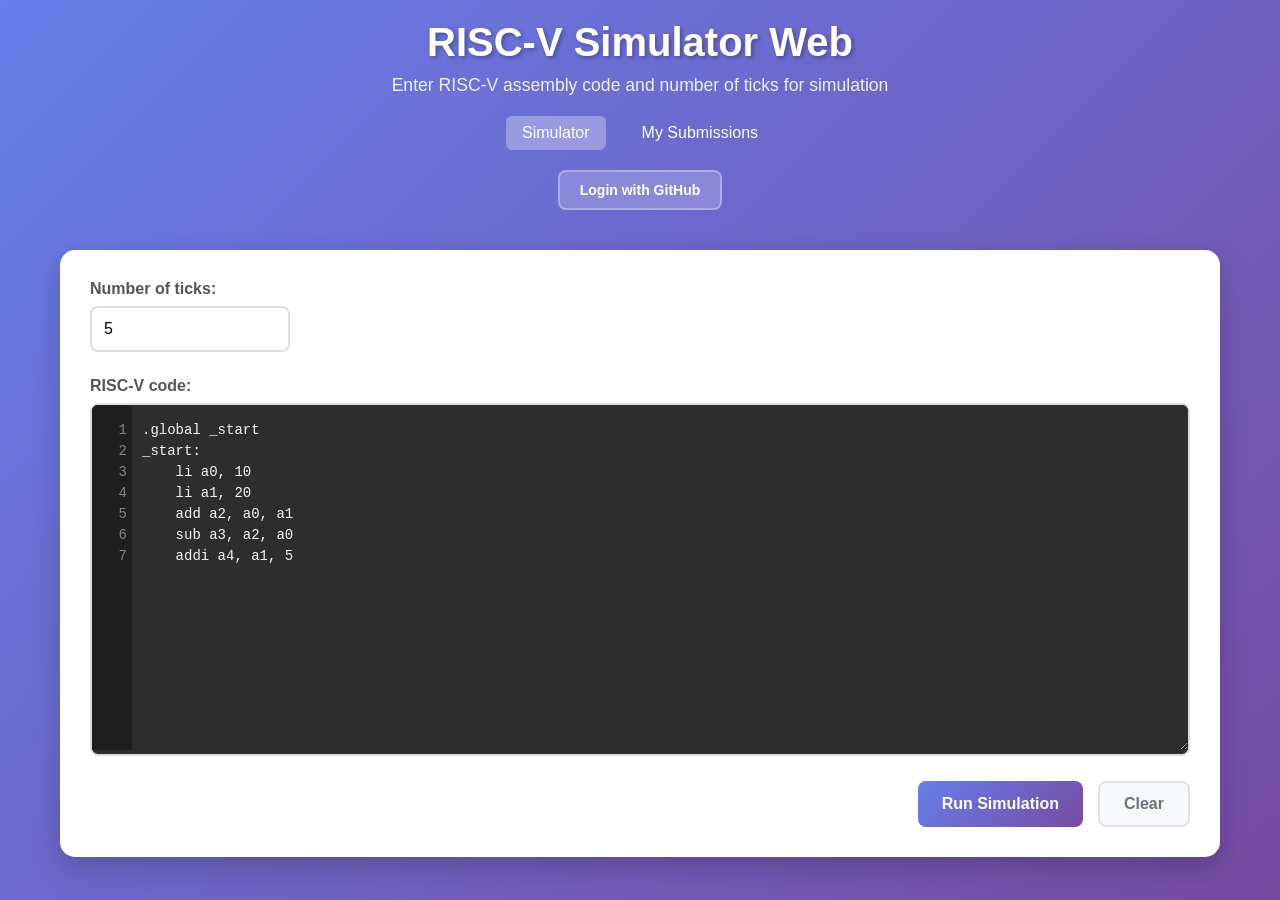
==== static/index.html @ e3b28cbb "basic auth2" ====
<!DOCTYPE html>
<html lang="en">
<head>
    <meta charset="UTF-8">
    <meta name="viewport" content="width=device-width, initial-scale=1.0">
    <title>RISC-V Simulator Web</title>
    <link rel="stylesheet" href="style.css">
</head>
<body>
    <div class="container">
        <header>
            <h1>RISC-V Simulator Web</h1>
            <p>Enter RISC-V assembly code and number of ticks for simulation</p>
            <nav class="header-nav">
                <a href="/" class="nav-link active">Simulator</a>
                <a href="submissions.html" class="nav-link">My Submissions</a>
            </nav>
            <div class="auth-section">
                <div id="user-info" style="display: none;">
                    <span id="user-name"></span>
                    <button id="logout-btn" class="auth-btn">Logout</button>
                </div>
                <div id="login-section">
                    <button id="login-btn" class="auth-btn">Login with GitHub</button>
                </div>
            </div>
        </header>

        <main>
            <form id="simulator-form">
                <div class="form-group">
                    <label for="ticks">Number of ticks:</label>
                    <input type="number" id="ticks" name="ticks" value="5" min="1" max="1000" required>
                </div>

                <div class="form-group">
                    <label for="file">RISC-V code:</label>
                    <div class="code-editor">
                    <textarea id="file" name="file" rows="15" spellcheck="false">.global _start
_start:
    li a0, 10
    li a1, 20
    add a2, a0, a1
    sub a3, a2, a0
    addi a4, a1, 5</textarea>
                        <div class="line-numbers"></div>
                    </div>
                </div>

                <div class="form-actions">
                    <button type="submit" id="run-btn">
                        <span class="btn-text">Run Simulation</span>
                        <span class="btn-loading" style="display: none;">Executing...</span>
                    </button>
                    <button type="button" id="clear-btn">Clear</button>
                </div>
            </form>

            <div id="error-message" class="error-message" style="display: none;"></div>
        </main>
    </div>

    <script src="script.js"></script>
</body>
</html>
---- static/style.css ----
* {
    margin: 0;
    padding: 0;
    box-sizing: border-box;
}

body {
    font-family: 'Segoe UI', Tahoma, Geneva, Verdana, sans-serif;
    background: linear-gradient(135deg, #667eea 0%, #764ba2 100%);
    min-height: 100vh;
    color: #333;
}

.container {
    max-width: 1200px;
    margin: 0 auto;
    padding: 20px;
}

header {
    text-align: center;
    margin-bottom: 40px;
    color: white;
}

header h1 {
    font-size: 2.5rem;
    margin-bottom: 10px;
    text-shadow: 2px 2px 4px rgba(0,0,0,0.3);
}

header p {
    font-size: 1.1rem;
    opacity: 0.9;
    margin-bottom: 20px;
}

.auth-section {
    margin-top: 20px;
    display: flex;
    justify-content: center;
}

#user-info {
    display: flex;
    align-items: center;
    gap: 15px;
    color: white;
    font-weight: 500;
}

#user-name {
    font-size: 1rem;
}

.auth-btn {
    background: rgba(255, 255, 255, 0.2);
    color: white;
    border: 2px solid rgba(255, 255, 255, 0.3);
    padding: 10px 20px;
    border-radius: 8px;
    font-size: 14px;
    font-weight: 600;
    cursor: pointer;
    transition: all 0.3s;
    text-decoration: none;
    display: inline-block;
}

.auth-btn:hover {
    background: rgba(255, 255, 255, 0.3);
    border-color: rgba(255, 255, 255, 0.5);
    transform: translateY(-1px);
}

.header-nav {
    display: flex;
    gap: 20px;
    justify-content: center;
}

.nav-link {
    color: white;
    text-decoration: none;
    padding: 8px 16px;
    border-radius: 6px;
    transition: all 0.3s;
    font-weight: 500;
}

.nav-link:hover {
    background: rgba(255, 255, 255, 0.2);
}

.nav-link.active {
    background: rgba(255, 255, 255, 0.3);
}

/* Override nav styles for submissions page */
.submissions-header .header-nav {
    justify-content: flex-start;
    margin-top: 15px;
}

.submissions-header .nav-link {
    color: #667eea;
    border: 1px solid #667eea;
    background: transparent;
}

.submissions-header .nav-link:hover {
    background: #667eea;
    color: white;
}

.submissions-header .nav-link.active {
    background: #667eea;
    color: white;
}

main {
    background: white;
    border-radius: 15px;
    padding: 30px;
    box-shadow: 0 10px 30px rgba(0,0,0,0.2);
}

.form-group {
    margin-bottom: 25px;
}

label {
    display: block;
    margin-bottom: 8px;
    font-weight: 600;
    color: #555;
}

input[type="number"] {
    width: 200px;
    padding: 12px;
    border: 2px solid #ddd;
    border-radius: 8px;
    font-size: 16px;
    transition: border-color 0.3s;
}

input[type="number"]:focus {
    outline: none;
    border-color: #667eea;
}

.code-editor {
    position: relative;
    border: 2px solid #ddd;
    border-radius: 8px;
    overflow: hidden;
    background: #2d2d2d;
}

textarea {
    width: 100%;
    padding: 15px;
    padding-left: 50px;
    border: none;
    background: #2d2d2d;
    color: #f8f8f2;
    font-family: 'Consolas', 'Monaco', 'Courier New', monospace;
    font-size: 14px;
    line-height: 1.5;
    resize: vertical;
    min-height: 300px;
    white-space: pre;
    overflow-wrap: normal;
    overflow-x: auto;
}

textarea:focus {
    outline: none;
}

.line-numbers {
    position: absolute;
    left: 0;
    top: 0;
    width: 40px;
    padding: 15px 5px;
    background: #1e1e1e;
    color: #858585;
    font-family: 'Consolas', 'Monaco', 'Courier New', monospace;
    font-size: 14px;
    line-height: 1.5;
    text-align: right;
    user-select: none;
    pointer-events: none;
    white-space: pre;
    overflow-y: auto;
    overflow-x: hidden;
    scrollbar-width: none;
    height: 100%;
    box-sizing: border-box;
}

.line-numbers::-webkit-scrollbar {
    display: none;
}

.form-actions {
    display: flex;
    gap: 15px;
    justify-content: flex-end;
}

button {
    padding: 12px 24px;
    border: none;
    border-radius: 8px;
    font-size: 16px;
    font-weight: 600;
    cursor: pointer;
    transition: all 0.3s;
}

#run-btn {
    background: linear-gradient(135deg, #667eea 0%, #764ba2 100%);
    color: white;
}

#run-btn:hover:not(:disabled) {
    transform: translateY(-2px);
    box-shadow: 0 5px 15px rgba(102, 126, 234, 0.4);
}

#run-btn:disabled {
    opacity: 0.6;
    cursor: not-allowed;
}

#clear-btn {
    background: #f8f9fa;
    color: #6c757d;
    border: 2px solid #dee2e6;
}

#clear-btn:hover {
    background: #e9ecef;
}

.error-message {
    margin-top: 20px;
    padding: 15px;
    background: #f8d7da;
    border: 1px solid #f5c6cb;
    border-radius: 8px;
    color: #721c24;
}

/* Results page styles */
.results-container {
    background: white;
    border-radius: 15px;
    padding: 30px;
    box-shadow: 0 10px 30px rgba(0,0,0,0.2);
}

.results-header {
    margin-bottom: 30px;
    padding-bottom: 20px;
    border-bottom: 2px solid #eee;
}

.results-nav {
    display: flex;
    gap: 15px;
    margin-top: 15px;
}

.results-nav .nav-link {
    color: #667eea;
    text-decoration: none;
    padding: 8px 16px;
    border-radius: 6px;
    transition: all 0.3s;
    font-weight: 500;
    border: 1px solid #667eea;
}

.results-nav .nav-link:hover {
    background: #667eea;
    color: white;
}

.back-btn {
    background: #6c757d;
    color: white;
    padding: 10px 20px;
    text-decoration: none;
    border-radius: 8px;
    transition: background 0.3s;
}

.back-btn:hover {
    background: #5a6268;
}

.original-code {
    margin-bottom: 30px;
}

.original-code h2 {
    margin-bottom: 15px;
    color: #495057;
}

.original-code pre {
    background: #f8f9fa;
    padding: 20px;
    border-radius: 8px;
    overflow-x: auto;
    border: 1px solid #dee2e6;
}

.step {
    margin-bottom: 30px;
    border: 1px solid #ddd;
    border-radius: 10px;
    overflow: hidden;
}

.step-header {
    background: #f8f9fa;
    padding: 15px 20px;
    cursor: pointer;
    display: flex;
    justify-content: space-between;
    align-items: center;
    transition: background 0.3s;
}

.step-header:hover {
    background: #e9ecef;
}

.step-header h3 {
    margin: 0;
    color: #495057;
}

.step-number {
    background: #667eea;
    color: white;
    padding: 5px 10px;
    border-radius: 15px;
    font-size: 14px;
    font-weight: 600;
}

.step-content {
    display: none;
    padding: 20px;
}

.step.expanded .step-content {
    display: block;
}

.step.expanded .step-header {
    background: #667eea;
    color: white;
}

.step.expanded .step-header h3 {
    color: white;
}

.instruction {
    background: #f8f9fa;
    padding: 15px;
    border-radius: 8px;
    margin-bottom: 20px;
    font-family: 'Consolas', 'Monaco', 'Courier New', monospace;
    font-size: 16px;
    border-left: 4px solid #667eea;
}

.instruction-meta {
    margin-top: 12px;
    font-family: 'Inter', 'Segoe UI', Tahoma, Geneva, Verdana, sans-serif;
}

.instruction-meta table {
    width: 100%;
    border-collapse: collapse;
    font-size: 14px;
    background: #fff;
    border: 1px solid #dee2e6;
    border-radius: 6px;
    overflow: hidden;
}

.instruction-meta th,
.instruction-meta td {
    padding: 8px 10px;
    border-bottom: 1px solid #f1f3f5;
    vertical-align: top;
}

.instruction-meta th {
    width: 140px;
    background: #f8f9fa;
    text-align: left;
    font-weight: 600;
    color: #495057;
}

.instruction-meta pre {
    margin: 0;
    font-family: 'Consolas', 'Monaco', 'Courier New', monospace;
    white-space: pre-wrap;
    word-break: break-word;
}

.registers-container {
    display: grid;
    grid-template-columns: 1fr 1fr;
    gap: 20px;
    margin-bottom: 20px;
}

.registers-section {
    border: 1px solid #ddd;
    border-radius: 8px;
    overflow: hidden;
}

.registers-header {
    background: #f8f9fa;
    padding: 10px 15px;
    font-weight: 600;
    border-bottom: 1px solid #ddd;
}

.registers-before .registers-header {
    background: #fff3cd;
    color: #856404;
}

.registers-after .registers-header {
    background: #d4edda;
    color: #155724;
}

.registers-content {
    padding: 15px;
}

.register-grid {
    display: grid;
    grid-template-columns: repeat(auto-fit, minmax(150px, 1fr));
    gap: 8px;
}

.register-item {
    display: flex;
    justify-content: space-between;
    padding: 5px 8px;
    background: #f8f9fa;
    border-radius: 4px;
    font-family: 'Consolas', 'Monaco', 'Courier New', monospace;
    font-size: 13px;
}

.register-name {
    font-weight: 600;
    color: #495057;
}

.register-value {
    color: #007bff;
}

.register-changed {
    background: #fff3cd;
    border: 1px solid #ffeaa7;
}

.register-changed .register-value {
    color: #856404;
    font-weight: 600;
}

.step-flags {
    margin-top: 20px;
    border: 1px solid #dee2e6;
    border-radius: 8px;
    overflow: hidden;
    background: #fff;
}

.step-flags h4 {
    margin: 0;
    padding: 12px 16px;
    background: #f1f3f5;
    border-bottom: 1px solid #dee2e6;
    font-size: 16px;
    font-weight: 600;
    color: #343a40;
}

.flags-table-wrapper {
    overflow-x: auto;
}

.flags-table {
    width: 100%;
    border-collapse: collapse;
    font-size: 14px;
    background: #fff;
}

.flags-table th,
.flags-table td {
    padding: 10px 12px;
    border-bottom: 1px solid #f1f3f5;
    text-align: left;
    vertical-align: top;
}

.flags-table th {
    background: #f8f9fa;
    font-weight: 600;
    color: #495057;
}

.flags-table tr:last-child td {
    border-bottom: none;
}

.flags-table pre {
    margin: 0;
    font-family: 'Consolas', 'Monaco', 'Courier New', monospace;
    white-space: pre-wrap;
    word-break: break-word;
}

.expand-icon {
    transition: transform 0.3s;
}

.step.expanded .expand-icon {
    transform: rotate(180deg);
}

.loading {
    text-align: center;
    padding: 40px;
    color: #6c757d;
}

.spinner {
    border: 4px solid #f3f3f3;
    border-top: 4px solid #667eea;
    border-radius: 50%;
    width: 40px;
    height: 40px;
    animation: spin 1s linear infinite;
    margin: 0 auto 20px;
}

@keyframes spin {
    0% { transform: rotate(0deg); }
    100% { transform: rotate(360deg); }
}

.error-section {
    margin-top: 30px;
    padding: 20px;
    background: #f8d7da;
    border: 1px solid #f5c6cb;
    border-radius: 10px;
}

.error-section h2 {
    color: #721c24;
    margin-bottom: 15px;
}

.error-section .error-message {
    background: transparent;
    border: none;
    padding: 0;
    margin: 0;
    color: #721c24;
}

.error-section .error-message pre {
    background: #fff;
    border: 1px solid #f5c6cb;
    border-radius: 4px;
    padding: 10px;
    margin-top: 10px;
    font-size: 12px;
    overflow-x: auto;
}

/* Submissions page styles */
.submissions-container {
    background: white;
    border-radius: 15px;
    padding: 30px;
    box-shadow: 0 10px 30px rgba(0,0,0,0.2);
}

.submissions-header {
    display: flex;
    justify-content: space-between;
    align-items: flex-start;
    margin-bottom: 30px;
    padding-bottom: 20px;
    border-bottom: 2px solid #eee;
}

.header-actions {
    display: flex;
    gap: 10px;
    align-items: center;
}

.submissions-list {
    min-height: 200px;
}

.submission-item {
    border: 1px solid #ddd;
    border-radius: 10px;
    margin-bottom: 20px;
    overflow: hidden;
    transition: all 0.3s;
}

.submission-item:hover {
    box-shadow: 0 4px 12px rgba(0,0,0,0.1);
    transform: translateY(-2px);
}

.submission-header {
    background: #f8f9fa;
    padding: 15px 20px;
    cursor: pointer;
    display: flex;
    justify-content: space-between;
    align-items: center;
    transition: background 0.3s;
}

.submission-header:hover {
    background: #e9ecef;
}

.submission-info {
    flex: 1;
}

.submission-id {
    font-size: 12px;
    color: #6c757d;
    font-family: 'Consolas', 'Monaco', 'Courier New', monospace;
    margin-bottom: 5px;
}

.submission-meta {
    display: flex;
    gap: 20px;
    align-items: center;
    flex-wrap: wrap;
}

.meta-item {
    display: flex;
    align-items: center;
    gap: 5px;
    font-size: 14px;
    color: #495057;
}

.meta-label {
    font-weight: 600;
}

.meta-value {
    color: #007bff;
    font-family: 'Consolas', 'Monaco', 'Courier New', monospace;
}

.submission-actions {
    display: flex;
    gap: 10px;
}

.submission-btn {
    padding: 6px 12px;
    border: none;
    border-radius: 6px;
    font-size: 12px;
    font-weight: 600;
    cursor: pointer;
    transition: all 0.3s;
    text-decoration: none;
    display: inline-block;
}

.view-btn {
    background: #007bff;
    color: white;
}

.view-btn:hover {
    background: #0056b3;
}

.delete-btn {
    background: #dc3545;
    color: white;
}

.delete-btn:hover {
    background: #c82333;
}

.submission-content {
    display: none;
    padding: 20px;
    border-top: 1px solid #eee;
}

.submission.expanded .submission-content {
    display: block;
}

.submission.expanded .submission-header {
    background: #667eea;
    color: white;
}

.submission.expanded .submission-id,
.submission.expanded .submission-meta .meta-item {
    color: rgba(255, 255, 255, 0.9);
}

.submission.expanded .meta-value {
    color: #fff;
}

.submission-code {
    background: #f8f9fa;
    border: 1px solid #dee2e6;
    border-radius: 8px;
    padding: 15px;
    margin-bottom: 15px;
    max-height: 200px;
    overflow-y: auto;
}

.submission-code pre {
    margin: 0;
    font-family: 'Consolas', 'Monaco', 'Courier New', monospace;
    font-size: 13px;
    line-height: 1.4;
    white-space: pre-wrap;
    word-break: break-word;
}

.submission-stats {
    display: grid;
    grid-template-columns: repeat(auto-fit, minmax(150px, 1fr));
    gap: 15px;
    margin-bottom: 15px;
}

.stat-card {
    background: #f8f9fa;
    border: 1px solid #dee2e6;
    border-radius: 8px;
    padding: 12px;
    text-align: center;
}

.stat-label {
    font-size: 12px;
    color: #6c757d;
    margin-bottom: 5px;
    text-transform: uppercase;
    letter-spacing: 0.5px;
}

.stat-value {
    font-size: 18px;
    font-weight: 600;
    color: #495057;
}

.empty-state {
    text-align: center;
    padding: 60px 20px;
    color: #6c757d;
}

.empty-state h3 {
    margin-bottom: 15px;
    color: #495057;
}

.empty-state p {
    margin-bottom: 20px;
}

.empty-state .back-btn {
    display: inline-block;
}

.clear-all-btn {
    background: #dc3545;
    color: white;
    padding: 8px 16px;
    font-size: 14px;
}

.clear-all-btn:hover {
    background: #c82333;
}

/* Modal styles */
.modal {
    position: fixed;
    top: 0;
    left: 0;
    width: 100%;
    height: 100%;
    background: rgba(0, 0, 0, 0.5);
    display: flex;
    justify-content: center;
    align-items: center;
    z-index: 1000;
}

.modal-content {
    background: white;
    border-radius: 15px;
    padding: 0;
    max-width: 500px;
    width: 90%;
    max-height: 90vh;
    overflow: hidden;
    box-shadow: 0 20px 60px rgba(0,0,0,0.3);
}

.modal-header {
    display: flex;
    justify-content: space-between;
    align-items: center;
    padding: 20px 25px;
    border-bottom: 1px solid #eee;
    background: #f8f9fa;
}

.modal-header h3 {
    margin: 0;
    color: #495057;
}

.modal-close {
    background: none;
    border: none;
    font-size: 24px;
    cursor: pointer;
    color: #6c757d;
    padding: 0;
    width: 30px;
    height: 30px;
    display: flex;
    align-items: center;
    justify-content: center;
    border-radius: 50%;
    transition: all 0.3s;
}

.modal-close:hover {
    background: #e9ecef;
    color: #495057;
}

.modal-body {
    padding: 25px;
}

.modal-actions {
    display: flex;
    gap: 10px;
    justify-content: flex-end;
    margin-top: 20px;
}

.modal-actions button {
    padding: 10px 20px;
    font-size: 14px;
}

@media (max-width: 768px) {
    .container {
        padding: 10px;
    }
    
    header h1 {
        font-size: 2rem;
    }
    
    main {
        padding: 20px;
    }
    
    .registers-container {
        grid-template-columns: 1fr;
    }
    
    .form-actions {
        flex-direction: column;
    }
    
    button {
        width: 100%;
    }
    
    .submissions-header {
        flex-direction: column;
        gap: 15px;
        align-items: stretch;
    }
    
    .header-actions {
        justify-content: space-between;
    }
    
    .submission-meta {
        flex-direction: column;
        gap: 8px;
        align-items: flex-start;
    }
    
    .submission-actions {
        flex-direction: column;
        gap: 5px;
    }
    
    .submission-stats {
        grid-template-columns: 1fr 1fr;
    }
}
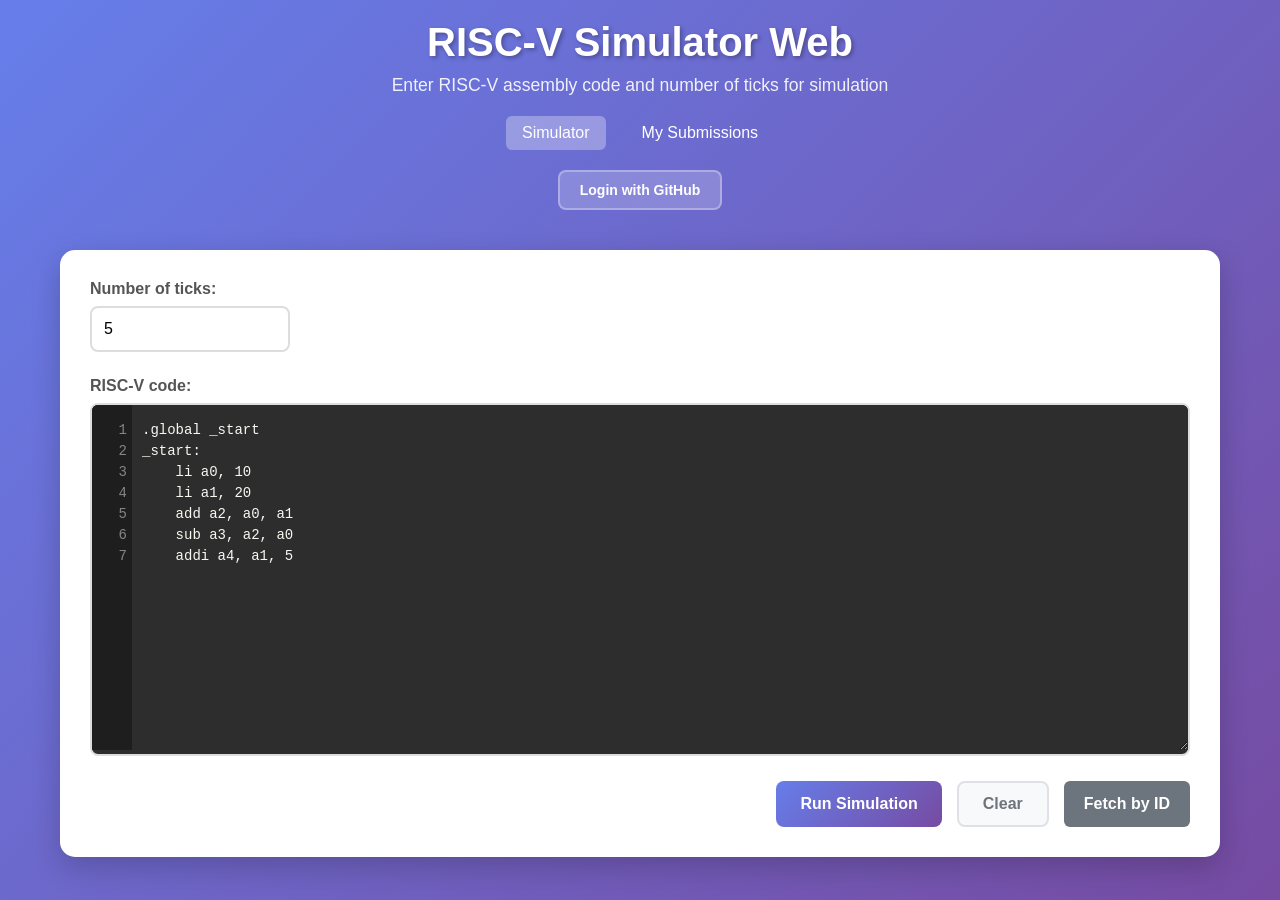
==== commit 733282b3: "Db for getting submissions Note: now we should specify binary when compiling, cause we have src/bin/" ====
--- a/static/index.html
+++ b/static/index.html
@@ -53,11 +53,30 @@
                         <span class="btn-loading" style="display: none;">Executing...</span>
                     </button>
                     <button type="button" id="clear-btn">Clear</button>
+                    <button type="button" id="fetch-by-id-btn" class="secondary-btn">Fetch by ID</button>
                 </div>
             </form>
 
             <div id="error-message" class="error-message" style="display: none;"></div>
         </main>
+        
+        <!-- Fetch by ID Modal -->
+        <div id="fetch-modal" class="modal" style="display: none;">
+            <div class="modal-content">
+                <div class="modal-header">
+                    <h3>Fetch Submission by ID</h3>
+                    <span id="modal-close" class="modal-close">&times;</span>
+                </div>
+                <div class="modal-body">
+                    <label for="submission-id">Submission ID:</label>
+                    <input type="text" id="submission-id" placeholder="Enter submission UUID">
+                </div>
+                <div class="modal-footer">
+                    <button id="cancel-btn" class="btn-secondary">Cancel</button>
+                    <button id="fetch-btn" class="btn-primary">Fetch</button>
+                </div>
+            </div>
+        </div>
     </div>
 
     <script src="script.js"></script>
--- a/static/style.css
+++ b/static/style.css
@@ -818,16 +818,7 @@
     display: inline-block;
 }
 
-.clear-all-btn {
-    background: #dc3545;
-    color: white;
-    padding: 8px 16px;
-    font-size: 14px;
-}
-
-.clear-all-btn:hover {
-    background: #c82333;
-}
+
 
 /* Modal styles */
 .modal {
@@ -954,4 +945,122 @@
     .submission-stats {
         grid-template-columns: 1fr 1fr;
     }
+}
+
+/* Secondary button styles */
+.secondary-btn {
+    background: #6c757d;
+    color: white;
+    border: none;
+    padding: 12px 20px;
+    border-radius: 6px;
+    cursor: pointer;
+    font-size: 1rem;
+    transition: background-color 0.3s ease;
+}
+
+.secondary-btn:hover {
+    background: #5a6268;
+}
+
+/* Modal styles */
+.modal {
+    display: none;
+    position: fixed;
+    z-index: 1000;
+    left: 0;
+    top: 0;
+    width: 100%;
+    height: 100%;
+    overflow: auto;
+    background-color: rgba(0,0,0,0.4);
+}
+
+.modal-content {
+    background-color: #fefefe;
+    margin: 15% auto;
+    padding: 0;
+    border: none;
+    border-radius: 8px;
+    width: 90%;
+    max-width: 500px;
+    box-shadow: 0 4px 20px rgba(0,0,0,0.3);
+}
+
+.modal-header {
+    display: flex;
+    justify-content: space-between;
+    align-items: center;
+    padding: 20px 20px 0;
+    border-bottom: 1px solid #e9ecef;
+}
+
+.modal-header h3 {
+    margin: 0;
+    color: #333;
+}
+
+.modal-close {
+    color: #aaa;
+    font-size: 28px;
+    font-weight: bold;
+    cursor: pointer;
+    line-height: 20px;
+}
+
+.modal-close:hover {
+    color: #000;
+}
+
+.modal-body {
+    padding: 20px;
+}
+
+.modal-body label {
+    display: block;
+    margin-bottom: 8px;
+    font-weight: 500;
+    color: #333;
+}
+
+.modal-body input {
+    width: 100%;
+    padding: 12px;
+    border: 1px solid #ddd;
+    border-radius: 4px;
+    font-size: 1rem;
+    margin-bottom: 20px;
+}
+
+.modal-footer {
+    padding: 20px;
+    text-align: right;
+    border-top: 1px solid #e9ecef;
+}
+
+.btn-primary, .btn-secondary {
+    padding: 10px 20px;
+    border: none;
+    border-radius: 4px;
+    cursor: pointer;
+    font-size: 1rem;
+    margin-left: 10px;
+}
+
+.btn-primary {
+    background: #007bff;
+    color: white;
+}
+
+.btn-primary:hover {
+    background: #0056b3;
+}
+
+.btn-secondary {
+    background: #6c757d;
+    color: white;
+}
+
+.btn-secondary:hover {
+    background: #5a6268;
 }
